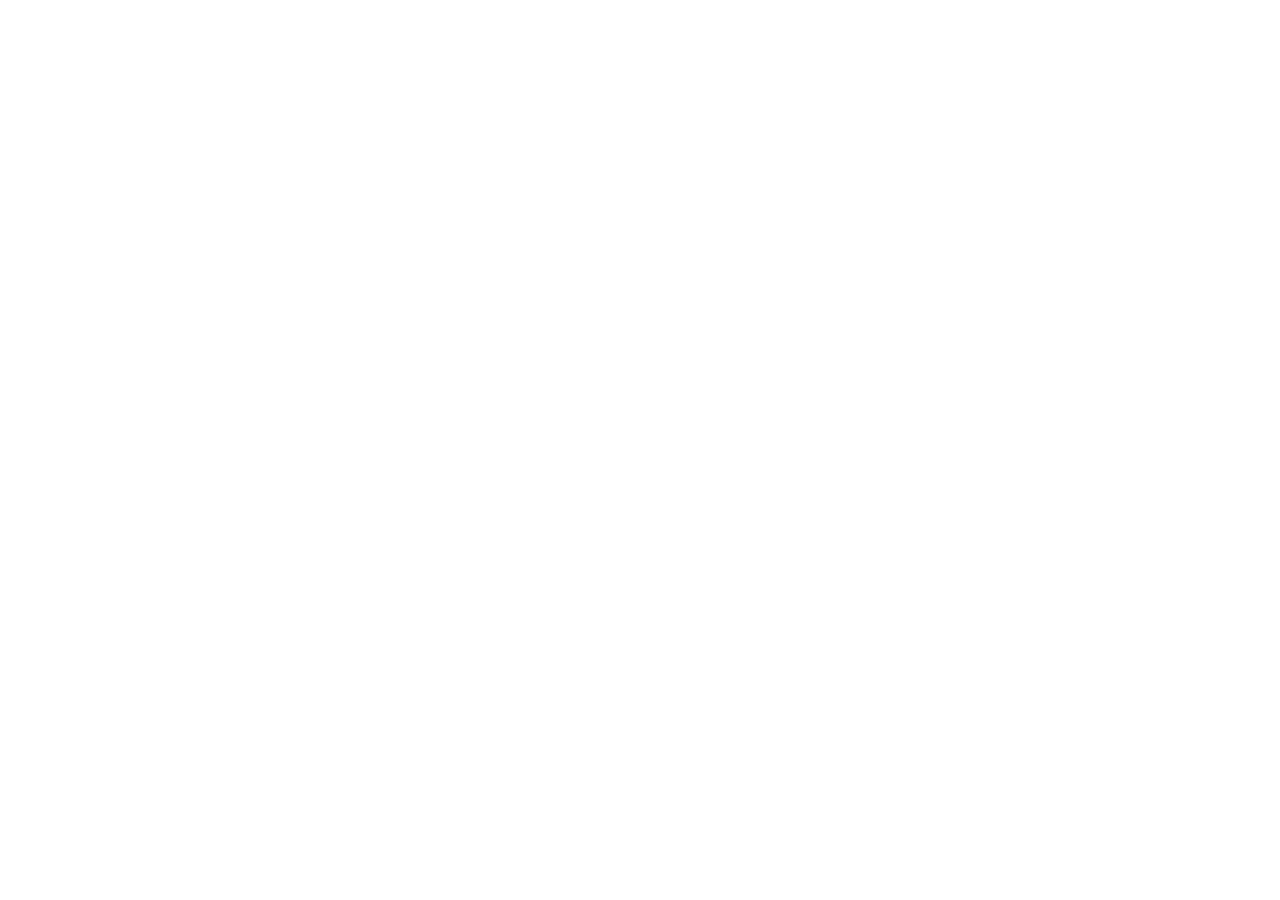
==== index.html @ b679114c "Add files via upload" ====
<!doctype html>
<html class="no-js" lang="">

<head>
  <meta charset="utf-8">
  <meta name="viewport" content="width=device-width, initial-scale=1">
  <title></title>
  <link rel="stylesheet" href="css/style.css">
  <meta name="description" content="">

  <meta property="og:title" content="">
  <meta property="og:type" content="">
  <meta property="og:url" content="">
  <meta property="og:image" content="">
  <meta property="og:image:alt" content="">

  <link rel="icon" href="/favicon.ico" sizes="any">
  <link rel="icon" href="/icon.svg" type="image/svg+xml">
  <link rel="apple-touch-icon" href="icon.png">

  <link rel="manifest" href="site.webmanifest">
  <meta name="theme-color" content="#fafafa">
</head>

<body>

  <!-- Add your site or application content here -->
  <p>Hello world! This is HTML5 Boilerplate.</p>
  <script src="js/app.js"></script>

</body>

</html>
---- css/style.css ----
/* RESET GENERALE */
* {
  margin: 0;
  padding: 0;
  box-sizing: border-box;
}

body {
  font-family: 'Roboto', sans-serif;
  background-color: #ffffff;
  color: #ffffff;
  overflow-x: hidden;
}

/* HEADER & NAVBAR */
.main-header {
  position: absolute;
  top: 0;
  left: 0;
  width: 100%;
  z-index: 10;
  background: linear-gradient(to bottom, rgba(0,0,0,0.8) 0%, rgba(0,0,0,0.4) 60%, rgba(0,0,0,0) 100%);
}

/* Top Bar (Icone e Logo) */
.top-bar {
  display: flex;
  justify-content: space-between;
  align-items: center;
  padding: 20px 40px;
}

.top-bar a {
  color: #ffffff;
  text-decoration: none;
  font-size: 14px;
  margin: 0 10px;
  transition: opacity 0.3s;
}

.top-bar a:hover {
  opacity: 0.7;
}

.brand-logo a {
  font-family: 'Playfair Display', serif;
  font-size: 22px;
  font-weight: 700;
  letter-spacing: 4px;
}

.brand-logo .star {
  font-size: 14px;
  vertical-align: middle;
}

.login-text {
  font-size: 12px !important;
  text-transform: uppercase;
  letter-spacing: 1px;
}

/* Nav Bar (Menu Categorie) */
.nav-links {
  border-top: 1px solid rgba(255, 255, 255, 0.2);
  padding: 15px 0;
}

.nav-links ul {
  display: flex;
  justify-content: center;
  list-style: none;
}

.nav-links li {
  margin: 0 15px;
}

.nav-links a {
  color: #ffffff;
  text-decoration: none;
  font-size: 11px;
  font-weight: 500;
  letter-spacing: 1.5px;
  text-transform: uppercase;
  transition: color 0.3s;
}

.nav-links a:hover {
  color: #cccccc;
}

/* Cerca .hero-section all'interno dei tag <style> e cambialo così: */
.hero-section {
  position: relative;
  height: 100vh;
  min-height: 650px;
  background: linear-gradient(rgba(0, 0, 0, 0.1), rgba(0, 0, 0, 0.15)),
  url('Br1sfondo.jpg') no-repeat center center/cover; /* <--- Nome del tuo file locale */
  display: flex;
  align-items: flex-end;
  padding-bottom: 8%;
  padding-left: 6%;
}

/* Testo del Banner */
.hero-content {
  max-width: 600px;
  animation: fadeIn 1s ease-out;
}

.hero-content h1 {
  font-family: 'Playfair Display', serif;
  font-size: 48px;
  font-weight: 400;
  margin-bottom: 15px;
  letter-spacing: 1px;
}

.hero-content p {
  font-size: 16px;
  font-weight: 300;
  margin-bottom: 35px;
  letter-spacing: 0.5px;
  opacity: 0.9;
}

/* Bottone CTA (Scopri Ora) */
.btn-cta {
  display: inline-block;
  padding: 14px 45px;
  border: 1px solid #ffffff;
  color: #ffffff;
  text-decoration: none;
  font-size: 12px;
  letter-spacing: 2px;
  text-transform: uppercase;
  background: transparent;
  transition: all 0.3s ease;
}

.btn-cta:hover {
  background-color: #ffffff;
  color: #000000;
}

/* FRECCE DELLO SLIDER */
.slider-arrow {
  position: absolute;
  top: 50%;
  transform: translateY(-50%);
  background: transparent;
  border: none;
  color: rgba(255, 255, 255, 0.6);
  font-size: 24px;
  cursor: pointer;
  padding: 20px;
  transition: color 0.3s;
  z-index: 5;
}

.slider-arrow:hover {
  color: #ffffff;
}

.prev-arrow { left: 20px; }
.next-arrow { right: 20px; }

/* PALLINI DELLO SLIDER (In basso a destra) */
.slider-dots {
  position: absolute;
  bottom: 40px;
  right: 60px;
  display: flex;
  gap: 10px;
}

.dot {
  width: 6px;
  height: 6px;
  background-color: rgba(255, 255, 255, 0.4);
  border-radius: 50%;
  cursor: pointer;
  transition: background-color 0.3s;
}

.dot.active {
  background-color: #ffffff;
  transform: scale(1.2);
}

/* Semplice animazione d'ingresso */
@keyframes fadeIn {
  from { opacity: 0; transform: translateY(20px); }
  to { opacity: 1; transform: translateY(0); }
}

/* RESPONSIVE DESIGN (Per schermi più piccoli) */
@media (max-width: 768px) {
  .nav-links { display: none; } /* Nasconde il menu esteso su mobile */
  .top-bar { padding: 15px 20px; }
  .hero-content h1 { font-size: 32px; }
  .hero-content p { font-size: 14px; }
  .hero-section { padding-left: 5px; padding-bottom: 20%; justify-content: center; text-align: center; }
  .slider-dots { right: 50%; transform: translateX(50%); bottom: 20px; }
  .slider-arrow { display: none; }
}
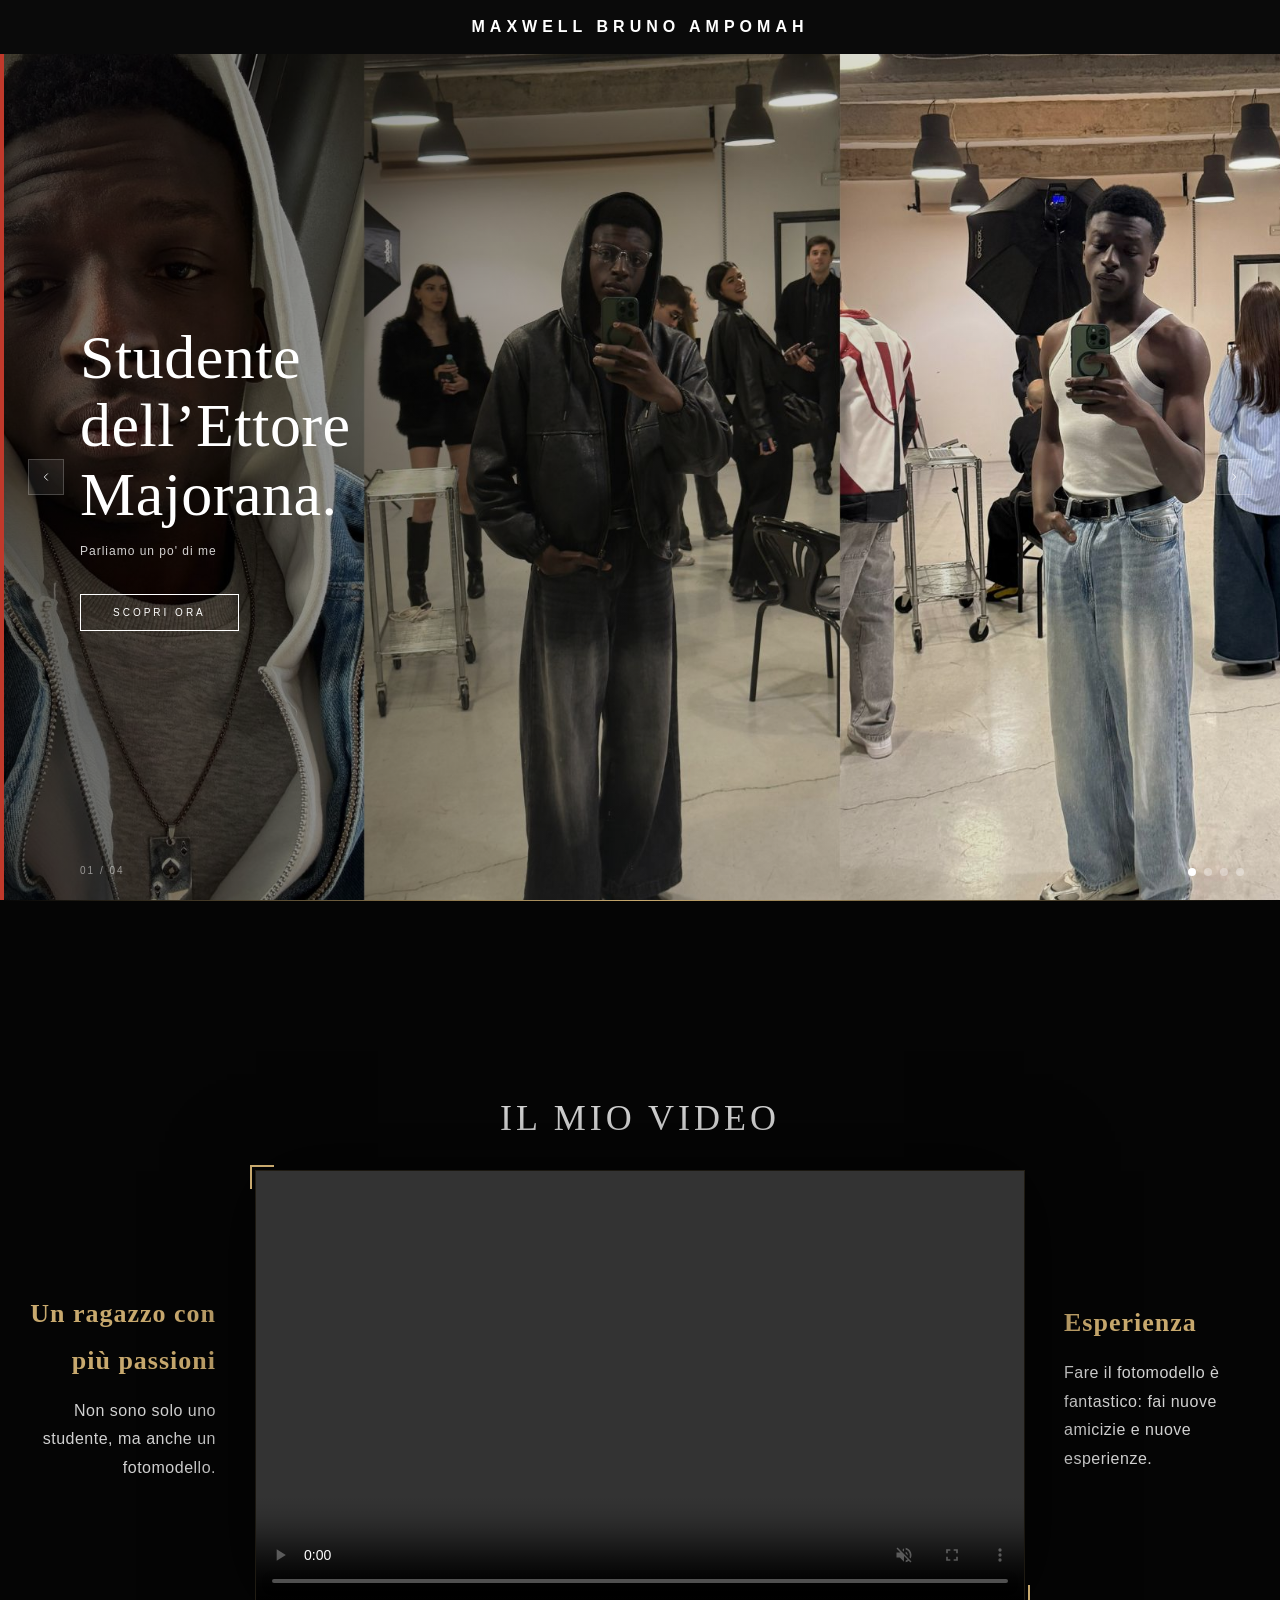
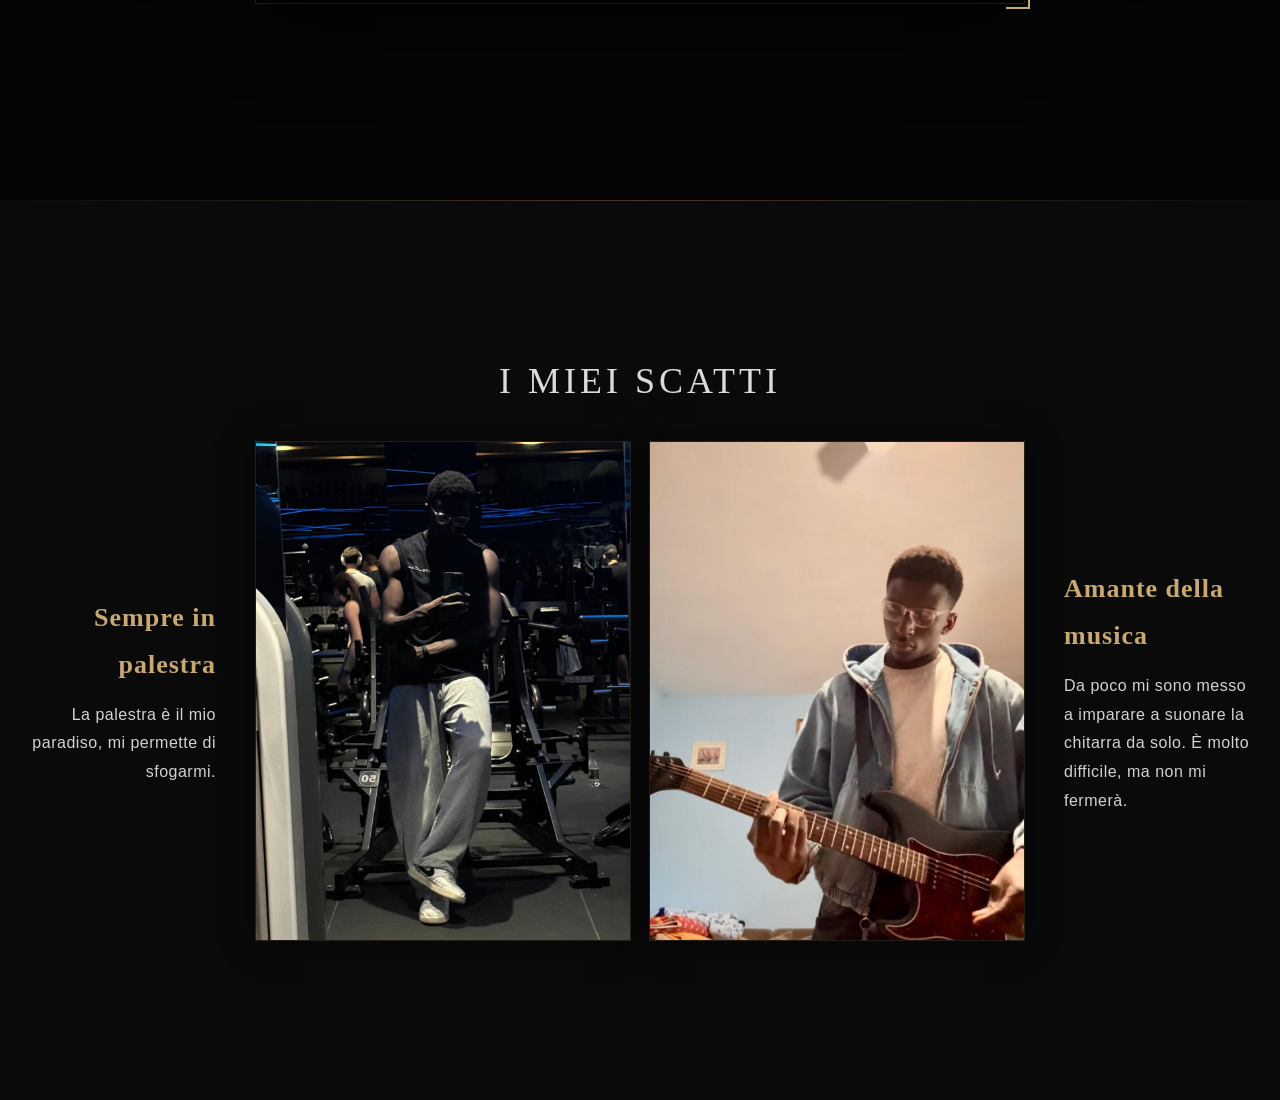
==== commit db8d0afd: "Update index.html" ====
--- a/index.html
+++ b/index.html
@@ -1,33 +1,476 @@
-<!doctype html>
-<html class="no-js" lang="">
-
+<!DOCTYPE html>
+<html lang="it">
 <head>
-  <meta charset="utf-8">
-  <meta name="viewport" content="width=device-width, initial-scale=1">
-  <title></title>
-  <link rel="stylesheet" href="css/style.css">
-  <meta name="description" content="">
-
-  <meta property="og:title" content="">
-  <meta property="og:type" content="">
-  <meta property="og:url" content="">
-  <meta property="og:image" content="">
-  <meta property="og:image:alt" content="">
-
-  <link rel="icon" href="/favicon.ico" sizes="any">
-  <link rel="icon" href="/icon.svg" type="image/svg+xml">
-  <link rel="apple-touch-icon" href="icon.png">
-
-  <link rel="manifest" href="site.webmanifest">
-  <meta name="theme-color" content="#fafafa">
+  <meta charset="UTF-8" />
+  <meta name="viewport" content="width=device-width, initial-scale=1.0"/>
+  <title>MAXWELL BRUNO AMPOMAH</title>
+  <link href="https://fonts.googleapis.com/css2?family=Cormorant+Garamond:ital,wght@0,300;0,400;0,600;1,300;1,400&family=Montserrat:wght@300;400;500;600&display=swap" rel="stylesheet"/>
+  <style>
+    *, *::before, *::after { box-sizing: border-box; margin: 0; padding: 0; }
+
+    :root {
+      --black: #0a0a0a;
+      --white: #ffffff;
+      --gold: #c8a96e;
+      --red: #c0392b;
+      --nav-height: 54px;
+    }
+
+    html, body {
+      font-family: 'Montserrat', sans-serif;
+      background: var(--black);
+      color: var(--white);
+      overflow-x: hidden;
+    }
+
+    /* ── TOP BAR ── */
+    .topbar {
+      background: var(--black);
+      height: var(--nav-height);
+      display: flex;
+      align-items: center;
+      justify-content: center;
+      position: relative;
+      z-index: 100;
+    }
+
+    .logo-text {
+      font-family: 'Montserrat', sans-serif;
+      font-weight: 600;
+      font-size: 16px;
+      letter-spacing: 5px;
+      color: var(--white);
+      text-transform: uppercase;
+    }
+
+    /* ── HERO ── */
+    .hero {
+      position: relative;
+      width: 100%;
+      height: calc(100vh - var(--nav-height));
+      min-height: 520px;
+      overflow: hidden;
+      display: flex;
+      align-items: center;
+    }
+
+    .hero-bg {
+      position: absolute;
+      inset: 0;
+      background:
+        linear-gradient(to right, rgba(0,0,0,0.62) 0%, rgba(0,0,0,0.18) 55%, rgba(0,0,0,0.05) 100%),
+        url('Br1sfondo.jpg') center/cover no-repeat;
+      animation: zoomIn 10s ease forwards;
+    }
+
+    @keyframes zoomIn {
+      from { transform: scale(1.05); }
+      to   { transform: scale(1); }
+    }
+
+    .hero-line {
+      position: absolute;
+      left: 0; top: 0; bottom: 0;
+      width: 4px;
+      background: var(--red);
+      opacity: 0;
+      animation: fadeIn 1.2s 0.4s forwards;
+    }
+
+    @keyframes fadeIn {
+      to { opacity: 1; }
+    }
+
+    .hero-arrow {
+      position: absolute;
+      top: 50%;
+      transform: translateY(-50%);
+      background: rgba(255,255,255,0.08);
+      border: 1px solid rgba(255,255,255,0.2);
+      color: var(--white);
+      width: 36px;
+      height: 36px;
+      display: flex;
+      align-items: center;
+      justify-content: center;
+      cursor: pointer;
+      transition: background 0.2s, border-color 0.2s;
+      z-index: 10;
+    }
+    .hero-arrow:hover { background: rgba(255,255,255,0.18); border-color: var(--gold); }
+    .hero-arrow.left  { left: 28px; }
+    .hero-arrow.right { right: 28px; }
+    .hero-arrow svg { width: 14px; height: 14px; stroke: var(--white); stroke-width: 1.5; fill: none; }
+
+    .hero-content {
+      position: relative;
+      z-index: 5;
+      padding: 0 80px;
+      max-width: 520px;
+    }
+
+    .hero-title {
+      font-family: 'Cormorant Garamond', serif;
+      font-size: clamp(38px, 5vw, 62px);
+      font-weight: 300;
+      line-height: 1.1;
+      letter-spacing: 0.5px;
+      color: var(--white);
+      opacity: 0;
+      transform: translateY(20px);
+      animation: slideUp 0.9s 0.5s cubic-bezier(.16,1,.3,1) forwards;
+    }
+
+    .hero-subtitle {
+      font-size: 12px;
+      font-weight: 300;
+      letter-spacing: 1px;
+      color: rgba(255,255,255,0.82);
+      margin-top: 16px;
+      opacity: 0;
+      transform: translateY(16px);
+      animation: slideUp 0.9s 0.75s cubic-bezier(.16,1,.3,1) forwards;
+    }
+
+    .hero-cta {
+      display: inline-block;
+      margin-top: 36px;
+      padding: 12px 32px;
+      border: 1px solid var(--white);
+      font-size: 10px;
+      letter-spacing: 3px;
+      text-transform: uppercase;
+      color: var(--white);
+      text-decoration: none;
+      cursor: pointer;
+      transition: background 0.25s, color 0.25s, border-color 0.25s;
+      opacity: 0;
+      transform: translateY(14px);
+      animation: slideUp 0.9s 1s cubic-bezier(.16,1,.3,1) forwards;
+    }
+    .hero-cta:hover {
+      background: var(--white);
+      color: var(--black);
+    }
+
+    @keyframes slideUp {
+      to { opacity: 1; transform: translateY(0); }
+    }
+
+    .hero-dots {
+      position: absolute;
+      bottom: 24px;
+      right: 36px;
+      display: flex;
+      gap: 8px;
+      z-index: 10;
+    }
+    .dot {
+      width: 8px; height: 8px;
+      border-radius: 50%;
+      background: rgba(255,255,255,0.35);
+      cursor: pointer;
+      transition: background 0.2s;
+    }
+    /* CORRETTO: il dot attivo è il primo, non l'ultimo */
+    .dot.active { background: var(--white); }
+
+    .hero-counter {
+      position: absolute;
+      bottom: 24px;
+      left: 80px;
+      font-size: 10px;
+      letter-spacing: 2px;
+      color: rgba(255,255,255,0.5);
+      z-index: 10;
+    }
+
+    /* ── VIDEO SECTION ── */
+    .video-section {
+      width: 100%;
+      min-height: 100vh;
+      background: #050505;
+      display: flex;
+      flex-direction: column;
+      align-items: center;
+      justify-content: center;
+      gap: 32px;
+      position: relative;
+      padding: 60px 20px;
+    }
+
+    .video-section::before {
+      content: '';
+      position: absolute;
+      top: 0; left: 0; right: 0;
+      height: 1px;
+      background: linear-gradient(to right, transparent, var(--gold), transparent);
+    }
+
+    .video-label, .photo-label {
+      font-family: 'Cormorant Garamond', serif;
+      font-size: clamp(22px, 3vw, 36px);
+      font-weight: 300;
+      letter-spacing: 4px;
+      color: rgba(255,255,255,0.85);
+      text-transform: uppercase;
+    }
+
+    .video-container {
+      display: flex;
+      align-items: center;
+      justify-content: center;
+      width: 100%;
+      max-width: 1400px;
+      gap: 40px;
+    }
+
+    /* TESTI LATERALI PIÙ GRANDI */
+    .video-side-text {
+      flex: 1;
+      max-width: 300px;
+      font-size: 16px;
+      font-weight: 300;
+      line-height: 1.8;
+      color: rgba(255, 255, 255, 0.82);
+      letter-spacing: 0.5px;
+    }
+
+    .video-side-text.left-text {
+      text-align: right;
+    }
+
+    .video-side-text.right-text {
+      text-align: left;
+    }
+
+    .video-side-text h3 {
+      font-family: 'Cormorant Garamond', serif;
+      font-size: 26px;
+      color: var(--gold);
+      margin-bottom: 12px;
+      letter-spacing: 1px;
+    }
+
+    .video-wrapper {
+      width: min(860px, 60vw);
+      aspect-ratio: 16/9;
+      position: relative;
+      box-shadow: 0 0 80px rgba(0,0,0,0.8), 0 0 0 1px rgba(200,169,110,0.2);
+    }
+
+    .video-wrapper video {
+      width: 100%;
+      height: 100%;
+      object-fit: cover;
+      display: block;
+    }
+
+    .video-wrapper::before,
+    .video-wrapper::after {
+      content: '';
+      position: absolute;
+      width: 24px; height: 24px;
+      border-color: var(--gold);
+      border-style: solid;
+      z-index: 2;
+    }
+    .video-wrapper::before {
+      top: -6px; left: -6px;
+      border-width: 2px 0 0 2px;
+    }
+    .video-wrapper::after {
+      bottom: -6px; right: -6px;
+      border-width: 0 2px 2px 0;
+    }
+
+    /* ── SEZIONE FOTO ── */
+    .photo-section {
+      width: 100%;
+      min-height: 100vh;
+      background: var(--black);
+      display: flex;
+      flex-direction: column;
+      align-items: center;
+      justify-content: center;
+      gap: 40px;
+      position: relative;
+      padding: 60px 20px;
+    }
+
+    .photo-section::before {
+      content: '';
+      position: absolute;
+      top: 0; left: 0; right: 0;
+      height: 1px;
+      background: linear-gradient(to right, transparent, rgba(200,169,110,0.3), transparent);
+    }
+
+    .photo-container {
+      display: flex;
+      align-items: center;
+      justify-content: center;
+      width: 100%;
+      max-width: 1400px;
+      gap: 40px;
+    }
+
+    /* TESTI LATERALI PIÙ GRANDI */
+    .photo-side-text {
+      flex: 1;
+      max-width: 300px;
+      font-size: 16px;
+      font-weight: 300;
+      line-height: 1.8;
+      color: rgba(255, 255, 255, 0.82);
+      letter-spacing: 0.5px;
+    }
+
+    .photo-side-text.left-text { text-align: right; }
+    .photo-side-text.right-text { text-align: left; }
+
+    .photo-side-text h3 {
+      font-family: 'Cormorant Garamond', serif;
+      font-size: 26px;
+      color: var(--gold);
+      margin-bottom: 12px;
+      letter-spacing: 1px;
+    }
+
+    .photos-wrapper {
+      display: flex;
+      gap: 20px;
+      width: min(860px, 60vw);
+      justify-content: center;
+      position: relative;
+    }
+
+    .photo-item {
+      flex: 1;
+      aspect-ratio: 3/4;
+      position: relative;
+      box-shadow: 0 0 30px rgba(0,0,0,0.5), 0 0 0 1px rgba(200,169,110,0.2);
+      overflow: hidden;
+    }
+
+    .photo-item img {
+      width: 100%;
+      height: 100%;
+      object-fit: cover;
+      display: block;
+      transition: transform 0.5s ease;
+    }
+
+    .photo-item:hover img {
+      transform: scale(1.05);
+    }
+
+    /* ── MOBILE ── */
+    @media (max-width: 992px) {
+      .video-container, .photo-container {
+        flex-direction: column;
+        gap: 30px;
+      }
+      .video-wrapper, .photos-wrapper {
+        width: min(860px, 90vw);
+      }
+      .video-side-text, .photo-side-text {
+        max-width: 90vw;
+        text-align: center !important;
+      }
+    }
+  </style>
 </head>
-
 <body>
 
-  <!-- Add your site or application content here -->
-  <p>Hello world! This is HTML5 Boilerplate.</p>
-  <script src="js/app.js"></script>
+<header class="topbar">
+  <span class="logo-text">Maxwell Bruno Ampomah</span>
+</header>
+
+<section class="hero">
+  <div class="hero-bg"></div>
+  <div class="hero-line"></div>
+
+  <div class="hero-arrow left">
+    <svg viewBox="0 0 24 24"><polyline points="15 18 9 12 15 6"/></svg>
+  </div>
+
+  <div class="hero-content">
+    <!-- CORRETTO: "un po'" con apostrofo, non "pò" con accento -->
+    <h1 class="hero-title">Studente dell&rsquo;Ettore Majorana.</h1>
+    <p class="hero-subtitle">Parliamo un po' di me</p>
+    <a class="hero-cta">Scopri Ora</a>
+  </div>
+
+  <div class="hero-arrow right">
+    <svg viewBox="0 0 24 24"><polyline points="9 18 15 12 9 6"/></svg>
+  </div>
+
+  <div class="hero-counter">01 / 04</div>
+
+  <div class="hero-dots">
+    <!-- CORRETTO: il dot attivo è il primo -->
+    <div class="dot active"></div>
+    <div class="dot"></div>
+    <div class="dot"></div>
+    <div class="dot"></div>
+  </div>
+</section>
+
+<section class="video-section">
+  <div class="video-label">Il mio video</div>
+
+  <div class="video-container">
+
+    <div class="video-side-text left-text">
+      <!-- CORRETTO: "più" con accento, "fotomodello" una sola parola -->
+      <h3>Un ragazzo con più passioni</h3>
+      <p>Non sono solo uno studente, ma anche un fotomodello.</p>
+    </div>
+
+    <div class="video-wrapper">
+      <video controls autoplay muted loop>
+        <source src="videomodello.mp4" type="video/mp4">
+      </video>
+    </div>
+
+    <div class="video-side-text right-text">
+      <h3>Esperienza</h3>
+      <!-- CORRETTO: aggiunta "e" tra "amicizie" e "nuove esperienze", aggiunto punto finale -->
+      <p>Fare il fotomodello è fantastico: fai nuove amicizie e nuove esperienze.</p>
+    </div>
+
+  </div>
+</section>
+
+<section class="photo-section">
+  <div class="photo-label">I miei scatti</div>
+
+  <div class="photo-container">
+
+    <div class="photo-side-text left-text">
+      <h3>Sempre in palestra</h3>
+      <!-- CORRETTO: aggiunta virgola dopo "paradiso" -->
+      <p>La palestra è il mio paradiso, mi permette di sfogarmi.</p>
+    </div>
+
+    <div class="photos-wrapper">
+      <div class="photo-item">
+        <img src="Br1gym.jpeg" alt="Maxwell scatto 1">
+      </div>
+      <div class="photo-item">
+        <img src="br1chtarra.jpeg" alt="Maxwell scatto 2">
+      </div>
+    </div>
+
+    <div class="photo-side-text right-text">
+      <h3>Amante della musica</h3>
+      <!-- CORRETTO: "imparare" (non "imparate"), "fermerà" con accento -->
+      <p>Da poco mi sono messo a imparare a suonare la chitarra da solo. È molto difficile, ma non mi fermerà.</p>
+    </div>
+
+  </div>
+</section>
 
 </body>
-
 </html>
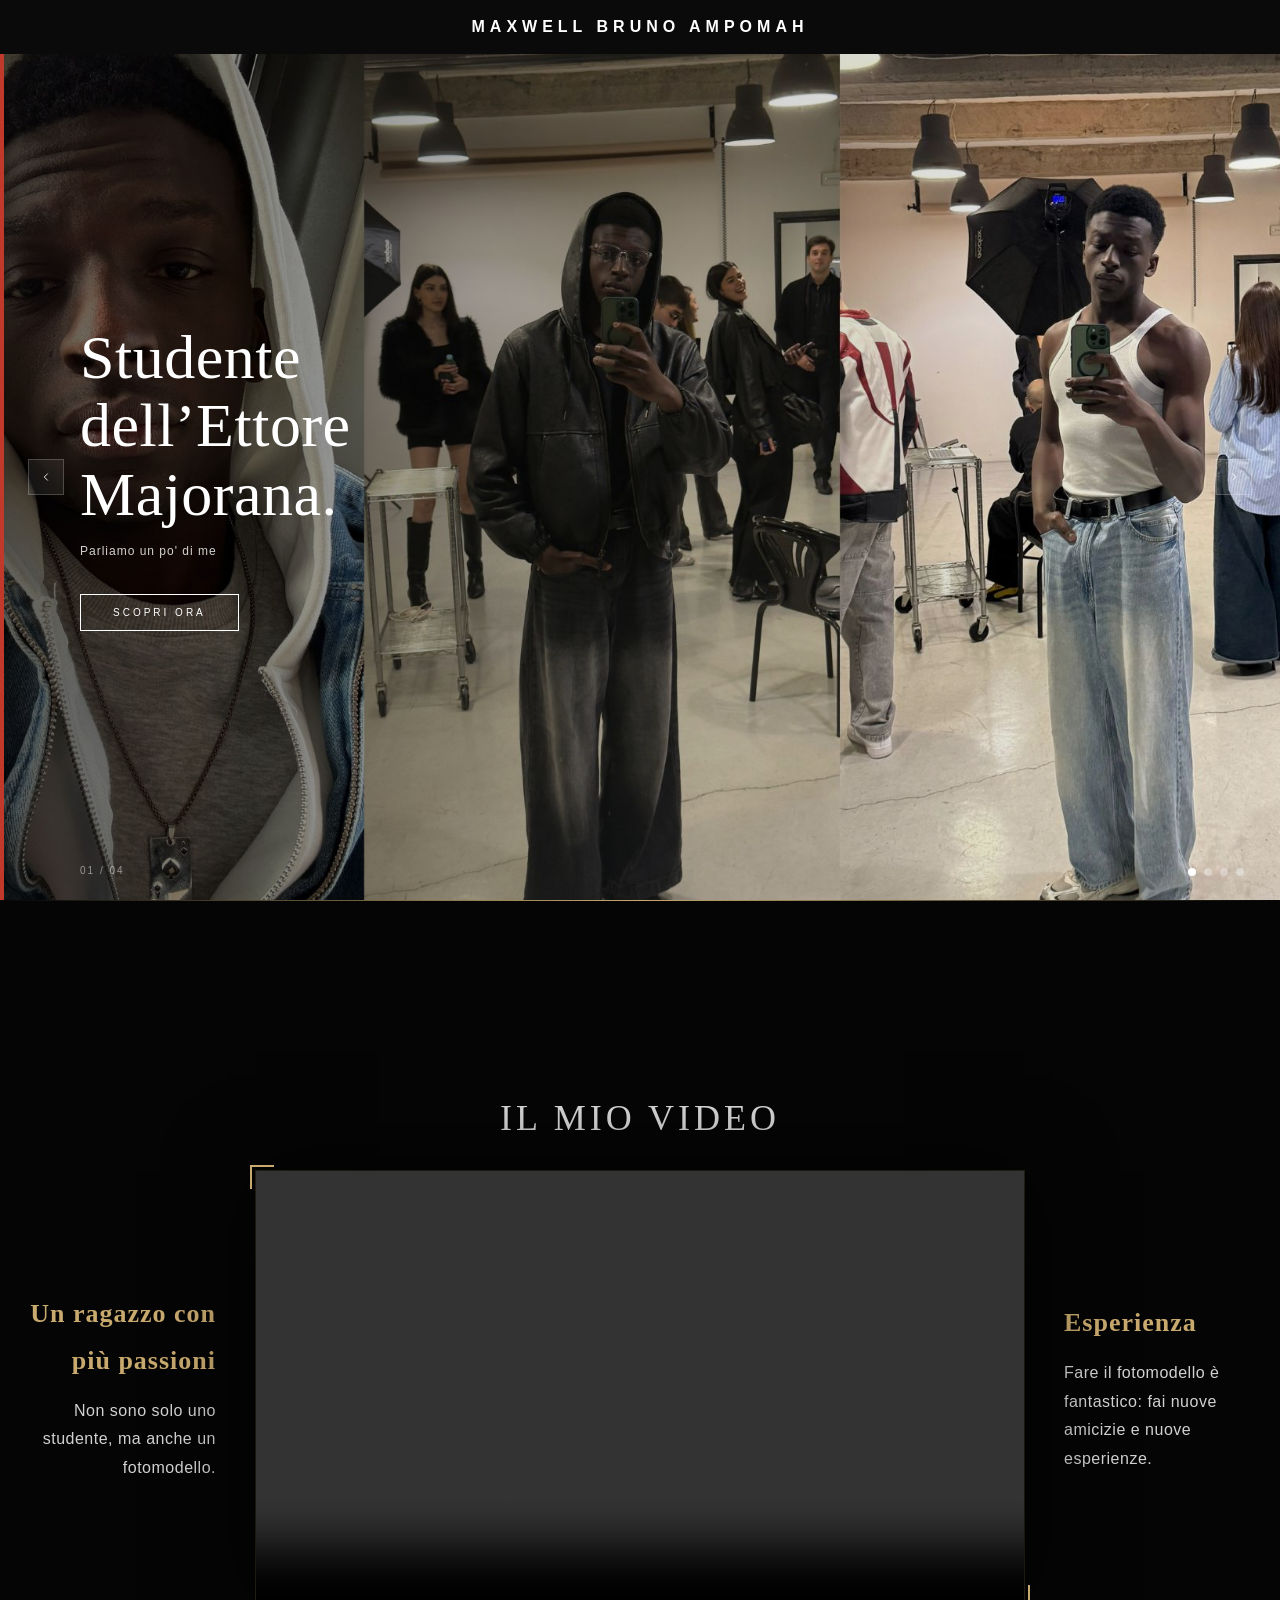
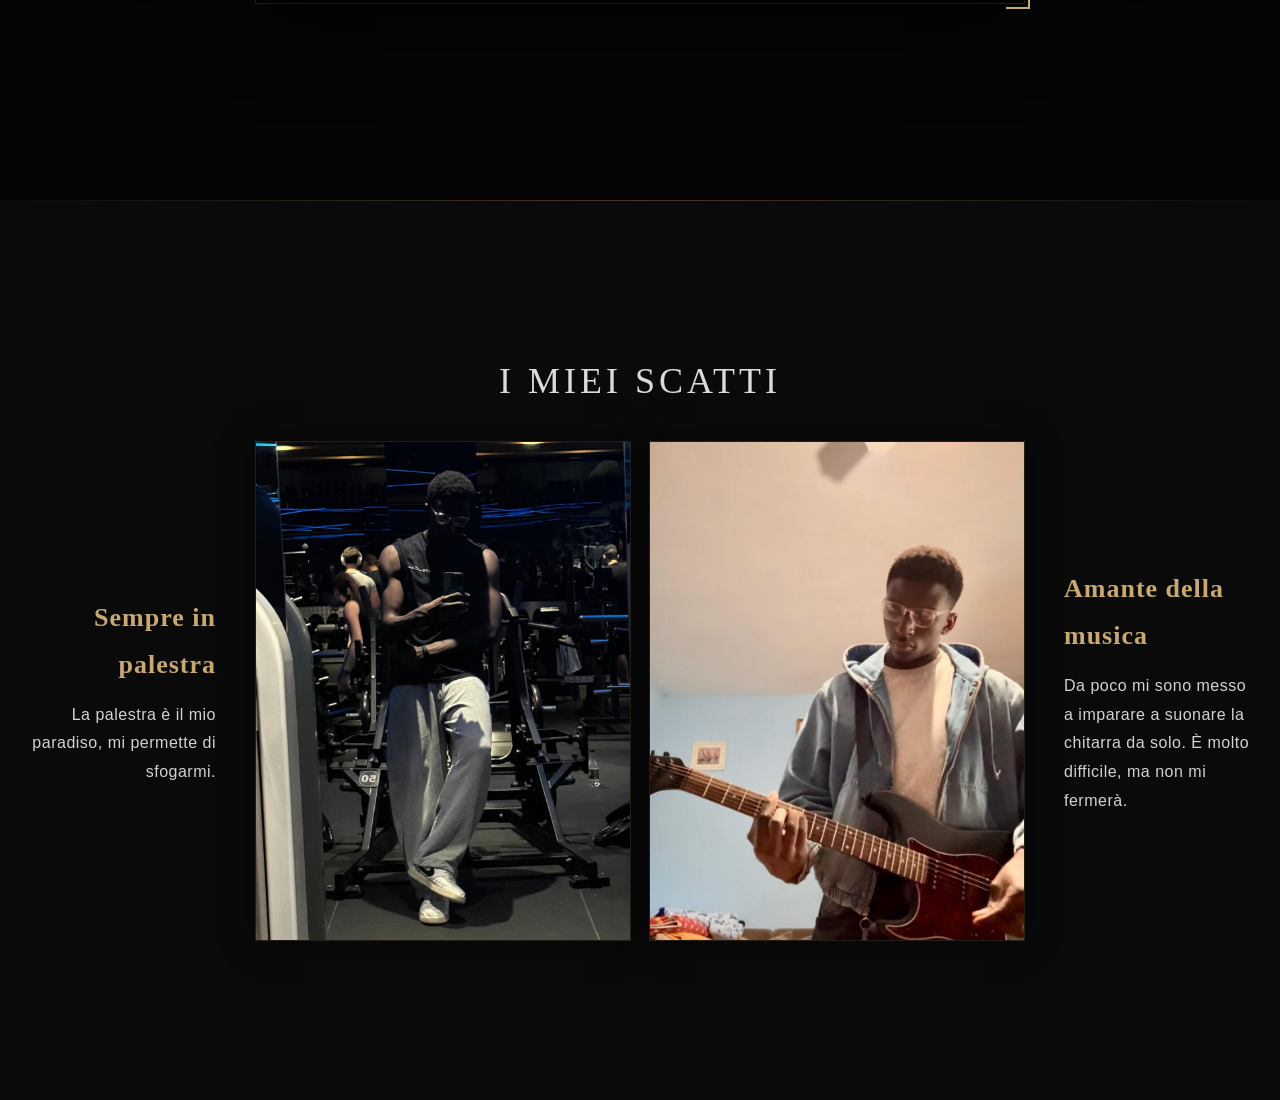
==== commit e4b36131: "Update title in index.html to include periods" ====
--- a/index.html
+++ b/index.html
@@ -3,7 +3,7 @@
 <head>
   <meta charset="UTF-8" />
   <meta name="viewport" content="width=device-width, initial-scale=1.0"/>
-  <title>MAXWELL BRUNO AMPOMAH</title>
+  <title>MAXWELL.BRUNO.AMPOMAH.</title>
   <link href="https://fonts.googleapis.com/css2?family=Cormorant+Garamond:ital,wght@0,300;0,400;0,600;1,300;1,400&family=Montserrat:wght@300;400;500;600&display=swap" rel="stylesheet"/>
   <style>
     *, *::before, *::after { box-sizing: border-box; margin: 0; padding: 0; }
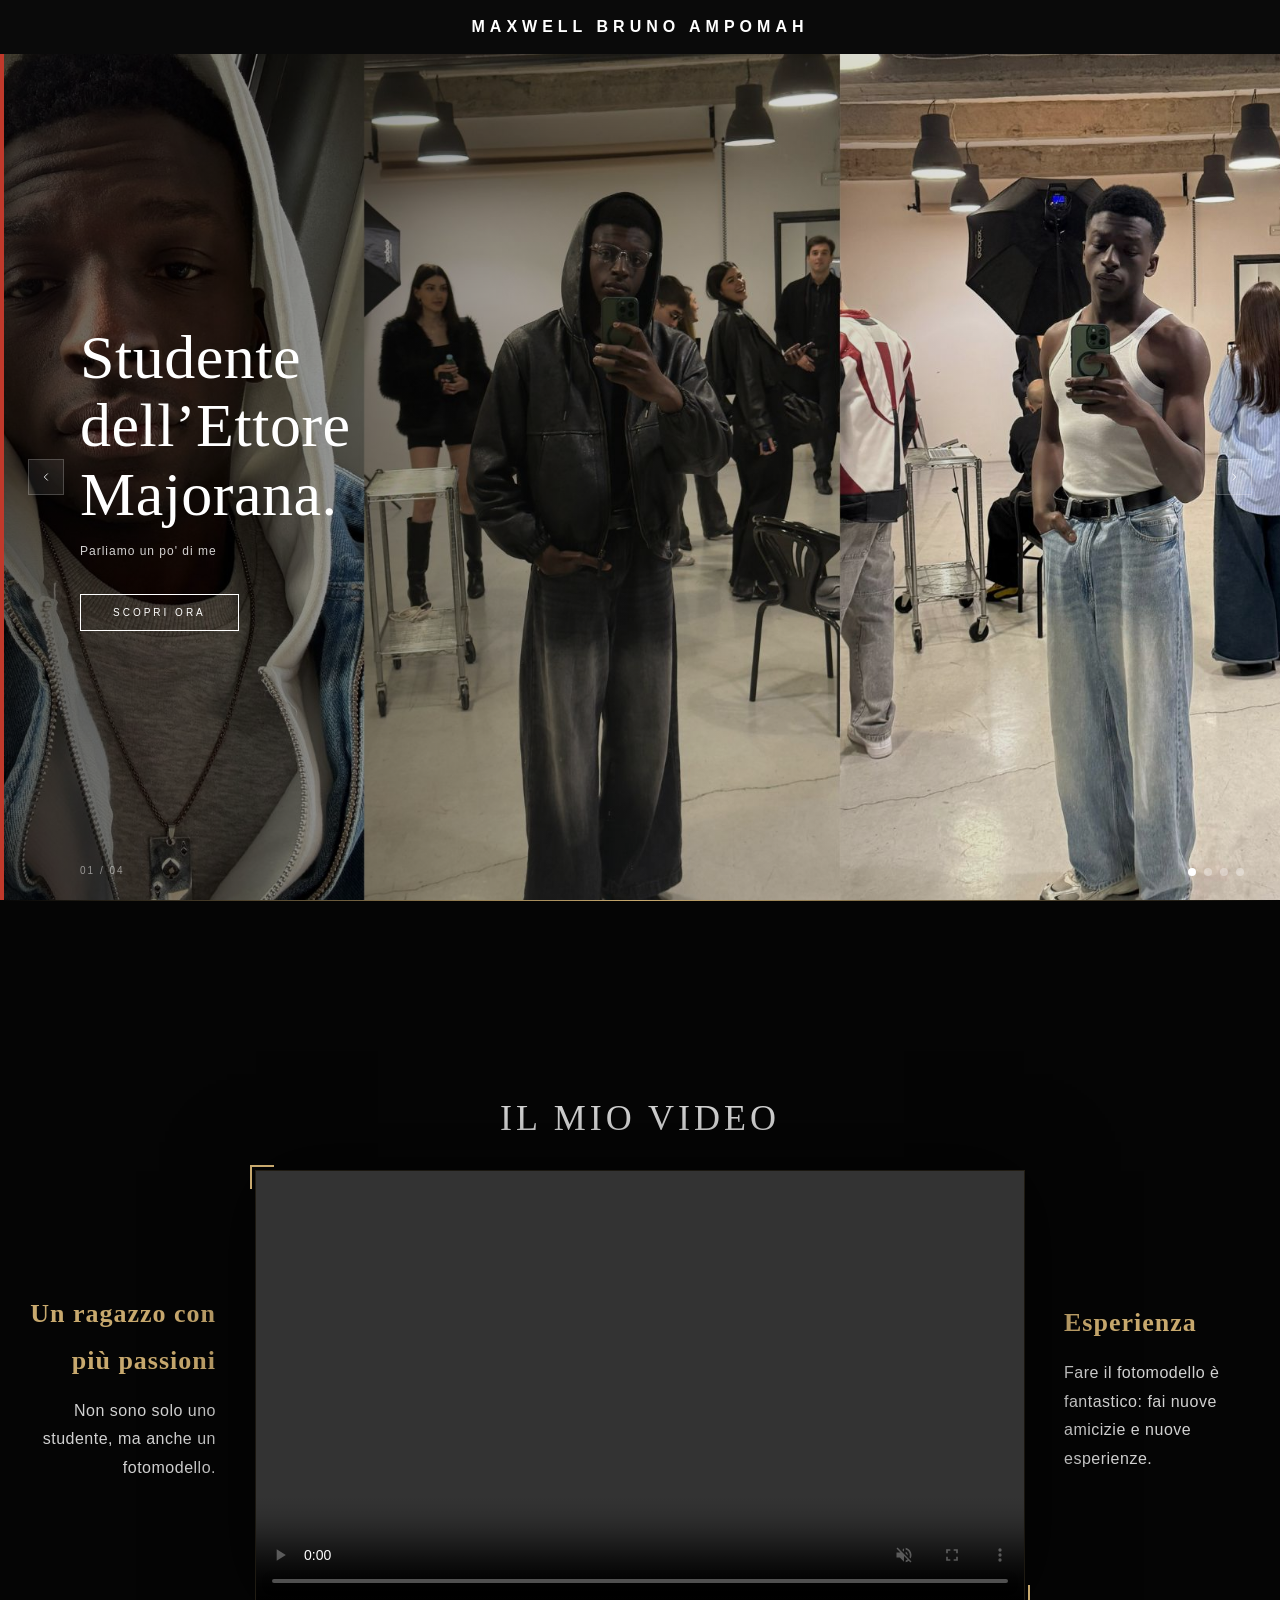
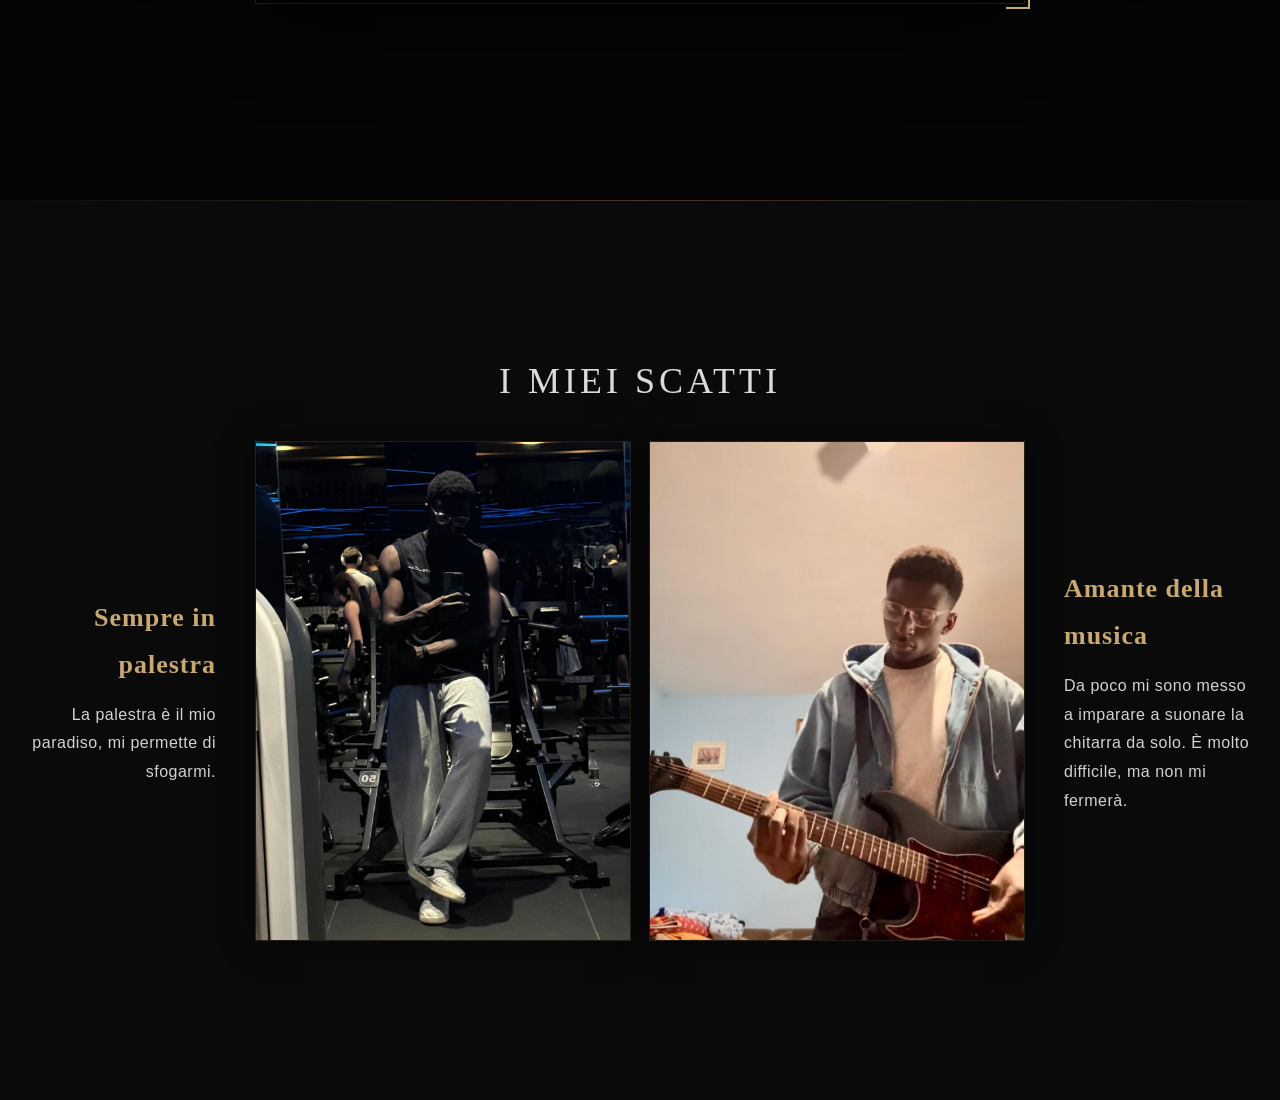
==== commit d8ddcab3: "Update index.html Migliorato il funzionamento dei pallini per andare avanti" ====
--- a/index.html
+++ b/index.html
@@ -16,6 +16,11 @@
       --nav-height: 54px;
     }
 
+    /* Aggiunto 'scroll-behavior: smooth' per lo scorrimento fluido */
+    html {
+      scroll-behavior: smooth;
+    }
+
     html, body {
       font-family: 'Montserrat', sans-serif;
       background: var(--black);
@@ -60,6 +65,8 @@
       background:
         linear-gradient(to right, rgba(0,0,0,0.62) 0%, rgba(0,0,0,0.18) 55%, rgba(0,0,0,0.05) 100%),
         url('Br1sfondo.jpg') center/cover no-repeat;
+      /* Aggiunta una transizione dolce per quando cambia l'immagine con il JS */
+      transition: background 0.5s ease-in-out;
       animation: zoomIn 10s ease forwards;
     }
 
@@ -172,7 +179,6 @@
       cursor: pointer;
       transition: background 0.2s;
     }
-    /* CORRETTO: il dot attivo è il primo, non l'ultimo */
     .dot.active { background: var(--white); }
 
     .hero-counter {
@@ -225,7 +231,6 @@
       gap: 40px;
     }
 
-    /* TESTI LATERALI PIÙ GRANDI */
     .video-side-text {
       flex: 1;
       max-width: 300px;
@@ -315,7 +320,6 @@
       gap: 40px;
     }
 
-    /* TESTI LATERALI PIÙ GRANDI */
     .photo-side-text {
       flex: 1;
       max-width: 300px;
@@ -388,28 +392,27 @@
 </header>
 
 <section class="hero">
-  <div class="hero-bg"></div>
+  <div class="hero-bg" id="hero-bg"></div>
   <div class="hero-line"></div>
 
-  <div class="hero-arrow left">
+  <div class="hero-arrow left" id="arrow-left">
     <svg viewBox="0 0 24 24"><polyline points="15 18 9 12 15 6"/></svg>
   </div>
 
   <div class="hero-content">
-    <!-- CORRETTO: "un po'" con apostrofo, non "pò" con accento -->
     <h1 class="hero-title">Studente dell&rsquo;Ettore Majorana.</h1>
     <p class="hero-subtitle">Parliamo un po' di me</p>
-    <a class="hero-cta">Scopri Ora</a>
+    <!-- Aggiunto l'href per collegarlo all'ID della sezione video -->
+    <a href="#il-mio-video" class="hero-cta">Scopri Ora</a>
   </div>
 
-  <div class="hero-arrow right">
+  <div class="hero-arrow right" id="arrow-right">
     <svg viewBox="0 0 24 24"><polyline points="9 18 15 12 9 6"/></svg>
   </div>
 
-  <div class="hero-counter">01 / 04</div>
-
-  <div class="hero-dots">
-    <!-- CORRETTO: il dot attivo è il primo -->
+  <div class="hero-counter" id="slide-counter">01 / 04</div>
+
+  <div class="hero-dots" id="dots-container">
     <div class="dot active"></div>
     <div class="dot"></div>
     <div class="dot"></div>
@@ -417,13 +420,13 @@
   </div>
 </section>
 
-<section class="video-section">
+<!-- Aggiunto l'ID per far funzionare lo scroll quando clicchi 'Scopri Ora' -->
+<section class="video-section" id="il-mio-video">
   <div class="video-label">Il mio video</div>
 
   <div class="video-container">
 
     <div class="video-side-text left-text">
-      <!-- CORRETTO: "più" con accento, "fotomodello" una sola parola -->
       <h3>Un ragazzo con più passioni</h3>
       <p>Non sono solo uno studente, ma anche un fotomodello.</p>
     </div>
@@ -436,7 +439,6 @@
 
     <div class="video-side-text right-text">
       <h3>Esperienza</h3>
-      <!-- CORRETTO: aggiunta "e" tra "amicizie" e "nuove esperienze", aggiunto punto finale -->
       <p>Fare il fotomodello è fantastico: fai nuove amicizie e nuove esperienze.</p>
     </div>
 
@@ -450,7 +452,6 @@
 
     <div class="photo-side-text left-text">
       <h3>Sempre in palestra</h3>
-      <!-- CORRETTO: aggiunta virgola dopo "paradiso" -->
       <p>La palestra è il mio paradiso, mi permette di sfogarmi.</p>
     </div>
 
@@ -465,12 +466,61 @@
 
     <div class="photo-side-text right-text">
       <h3>Amante della musica</h3>
-      <!-- CORRETTO: "imparare" (non "imparate"), "fermerà" con accento -->
       <p>Da poco mi sono messo a imparare a suonare la chitarra da solo. È molto difficile, ma non mi fermerà.</p>
     </div>
 
   </div>
 </section>
 
+<!-- SCRIPT PER FAR FUNZIONARE LO SLIDER DELLE FOTO IN ALTO -->
+<script>
+  // Inserisci qui i nomi dei 4 file immagine che vuoi usare nello slider
+  const images = [
+    'Br1sfondo.jpg',
+    'Br2sfondo.jpg', // Sostituisci con il nome della tua seconda foto
+    'Br3sfondo.jpg', // Sostituisci con il nome della tua terza foto
+    'Br4sfondo.jpg'  // Sostituisci con il nome della tua quarta foto
+  ];
+  
+  let currentIndex = 0;
+  const heroBg = document.getElementById('hero-bg');
+  const counter = document.getElementById('slide-counter');
+  const dots = document.querySelectorAll('.dot');
+  const arrowLeft = document.getElementById('arrow-left');
+  const arrowRight = document.getElementById('arrow-right');
+
+  function updateSlider(index) {
+    // 1. Aggiorna l'immagine di sfondo mantenendo l'effetto gradiente scuro
+    heroBg.style.background = `linear-gradient(to right, rgba(0,0,0,0.62) 0%, rgba(0,0,0,0.18) 55%, rgba(0,0,0,0.05) 100%), url('${images[index]}') center/cover no-repeat`;
+    
+    // 2. Aggiorna il testo del contatore (es. 01 / 04)
+    counter.textContent = `0${index + 1} / 0${images.length}`;
+    
+    // 3. Aggiorna il pallino attivo in basso a destra
+    dots.forEach(dot => dot.classList.remove('active'));
+    dots[index].classList.add('active');
+  }
+
+  // Evento click sulla freccia destra
+  arrowRight.addEventListener('click', () => {
+    currentIndex = (currentIndex + 1) % images.length;
+    updateSlider(currentIndex);
+  });
+
+  // Evento click sulla freccia sinistra
+  arrowLeft.addEventListener('click', () => {
+    currentIndex = (currentIndex - 1 + images.length) % images.length;
+    updateSlider(currentIndex);
+  });
+
+  // Evento click sui singoli pallini in basso
+  dots.forEach((dot, index) => {
+    dot.addEventListener('click', () => {
+      currentIndex = index;
+      updateSlider(currentIndex);
+    });
+  });
+</script>
+
 </body>
-</html>
+</html>
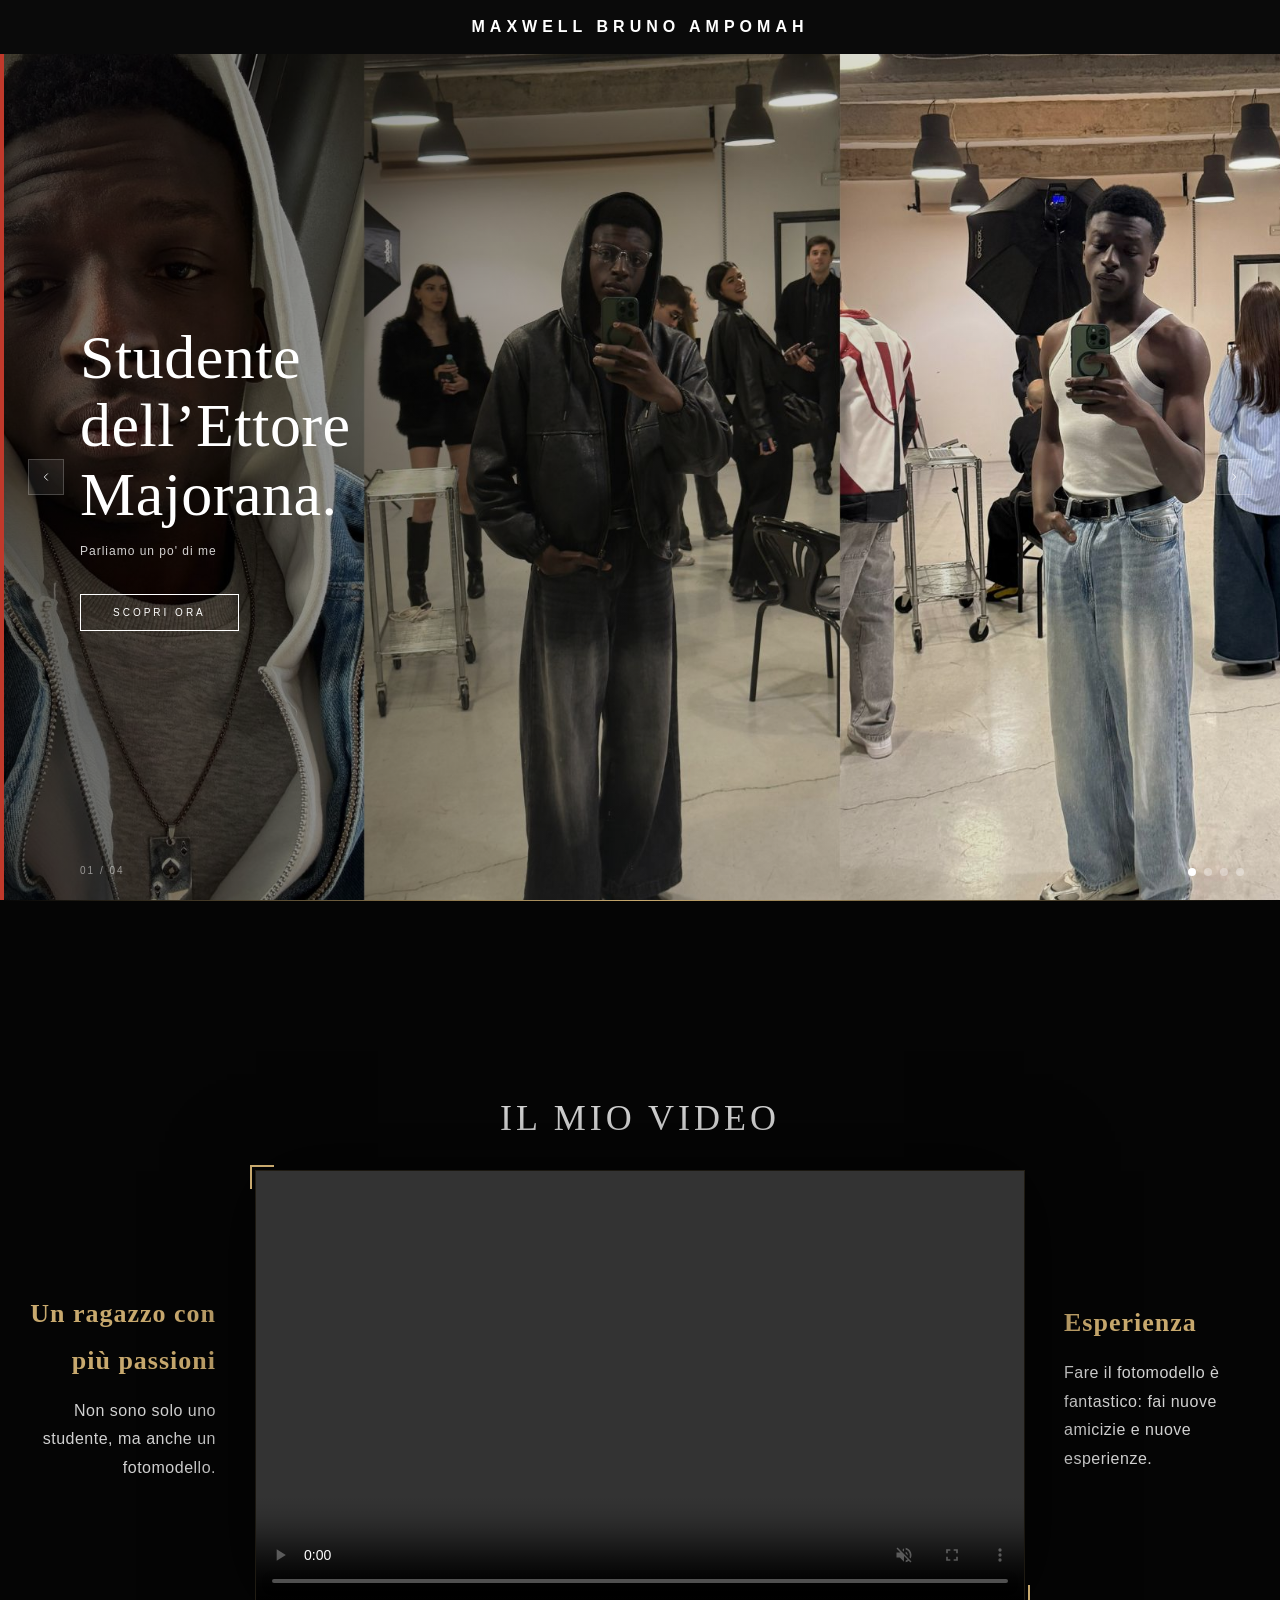
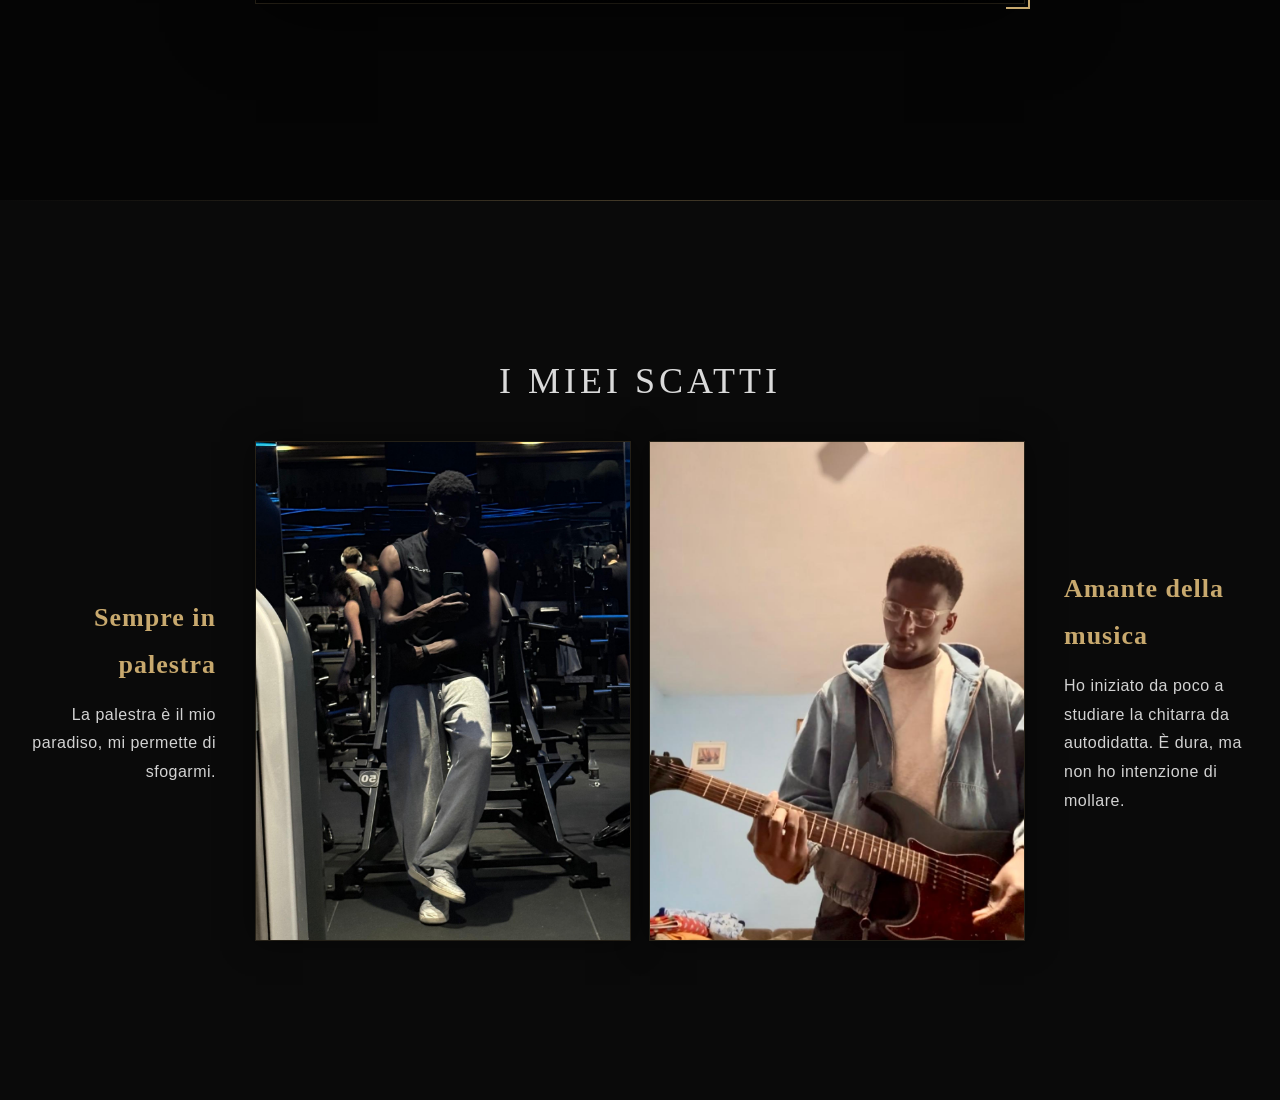
==== commit 020861d4: "Testo cambiato dell ultima scheda" ====
--- a/index.html
+++ b/index.html
@@ -16,7 +16,6 @@
       --nav-height: 54px;
     }
 
-    /* Aggiunto 'scroll-behavior: smooth' per lo scorrimento fluido */
     html {
       scroll-behavior: smooth;
     }
@@ -28,7 +27,6 @@
       overflow-x: hidden;
     }
 
-    /* ── TOP BAR ── */
     .topbar {
       background: var(--black);
       height: var(--nav-height);
@@ -48,7 +46,6 @@
       text-transform: uppercase;
     }
 
-    /* ── HERO ── */
     .hero {
       position: relative;
       width: 100%;
@@ -65,7 +62,6 @@
       background:
         linear-gradient(to right, rgba(0,0,0,0.62) 0%, rgba(0,0,0,0.18) 55%, rgba(0,0,0,0.05) 100%),
         url('Br1sfondo.jpg') center/cover no-repeat;
-      /* Aggiunta una transizione dolce per quando cambia l'immagine con il JS */
       transition: background 0.5s ease-in-out;
       animation: zoomIn 10s ease forwards;
     }
@@ -191,7 +187,6 @@
       z-index: 10;
     }
 
-    /* ── VIDEO SECTION ── */
     .video-section {
       width: 100%;
       min-height: 100vh;
@@ -289,7 +284,6 @@
       border-width: 0 2px 2px 0;
     }
 
-    /* ── SEZIONE FOTO ── */
     .photo-section {
       width: 100%;
       min-height: 100vh;
@@ -369,7 +363,6 @@
       transform: scale(1.05);
     }
 
-    /* ── MOBILE ── */
     @media (max-width: 992px) {
       .video-container, .photo-container {
         flex-direction: column;
@@ -402,7 +395,6 @@
   <div class="hero-content">
     <h1 class="hero-title">Studente dell&rsquo;Ettore Majorana.</h1>
     <p class="hero-subtitle">Parliamo un po' di me</p>
-    <!-- Aggiunto l'href per collegarlo all'ID della sezione video -->
     <a href="#il-mio-video" class="hero-cta">Scopri Ora</a>
   </div>
 
@@ -420,7 +412,6 @@
   </div>
 </section>
 
-<!-- Aggiunto l'ID per far funzionare lo scroll quando clicchi 'Scopri Ora' -->
 <section class="video-section" id="il-mio-video">
   <div class="video-label">Il mio video</div>
 
@@ -466,22 +457,20 @@
 
     <div class="photo-side-text right-text">
       <h3>Amante della musica</h3>
-      <p>Da poco mi sono messo a imparare a suonare la chitarra da solo. È molto difficile, ma non mi fermerà.</p>
+      <p>Ho iniziato da poco a studiare la chitarra da autodidatta. È dura, ma non ho intenzione di mollare.</p>
     </div>
 
   </div>
 </section>
 
-<!-- SCRIPT PER FAR FUNZIONARE LO SLIDER DELLE FOTO IN ALTO -->
 <script>
-  // Inserisci qui i nomi dei 4 file immagine che vuoi usare nello slider
   const images = [
     'Br1sfondo.jpg',
-    'Br2sfondo.jpg', // Sostituisci con il nome della tua seconda foto
-    'Br3sfondo.jpg', // Sostituisci con il nome della tua terza foto
-    'Br4sfondo.jpg'  // Sostituisci con il nome della tua quarta foto
+    'Br2sfondo.jpg',
+    'Br3sfondo.jpg',
+    'Br4sfondo.jpg'
   ];
-  
+
   let currentIndex = 0;
   const heroBg = document.getElementById('hero-bg');
   const counter = document.getElementById('slide-counter');
@@ -490,30 +479,22 @@
   const arrowRight = document.getElementById('arrow-right');
 
   function updateSlider(index) {
-    // 1. Aggiorna l'immagine di sfondo mantenendo l'effetto gradiente scuro
     heroBg.style.background = `linear-gradient(to right, rgba(0,0,0,0.62) 0%, rgba(0,0,0,0.18) 55%, rgba(0,0,0,0.05) 100%), url('${images[index]}') center/cover no-repeat`;
-    
-    // 2. Aggiorna il testo del contatore (es. 01 / 04)
     counter.textContent = `0${index + 1} / 0${images.length}`;
-    
-    // 3. Aggiorna il pallino attivo in basso a destra
     dots.forEach(dot => dot.classList.remove('active'));
     dots[index].classList.add('active');
   }
 
-  // Evento click sulla freccia destra
   arrowRight.addEventListener('click', () => {
     currentIndex = (currentIndex + 1) % images.length;
     updateSlider(currentIndex);
   });
 
-  // Evento click sulla freccia sinistra
   arrowLeft.addEventListener('click', () => {
     currentIndex = (currentIndex - 1 + images.length) % images.length;
     updateSlider(currentIndex);
   });
 
-  // Evento click sui singoli pallini in basso
   dots.forEach((dot, index) => {
     dot.addEventListener('click', () => {
       currentIndex = index;
@@ -523,4 +504,4 @@
 </script>
 
 </body>
-</html>+</html>
